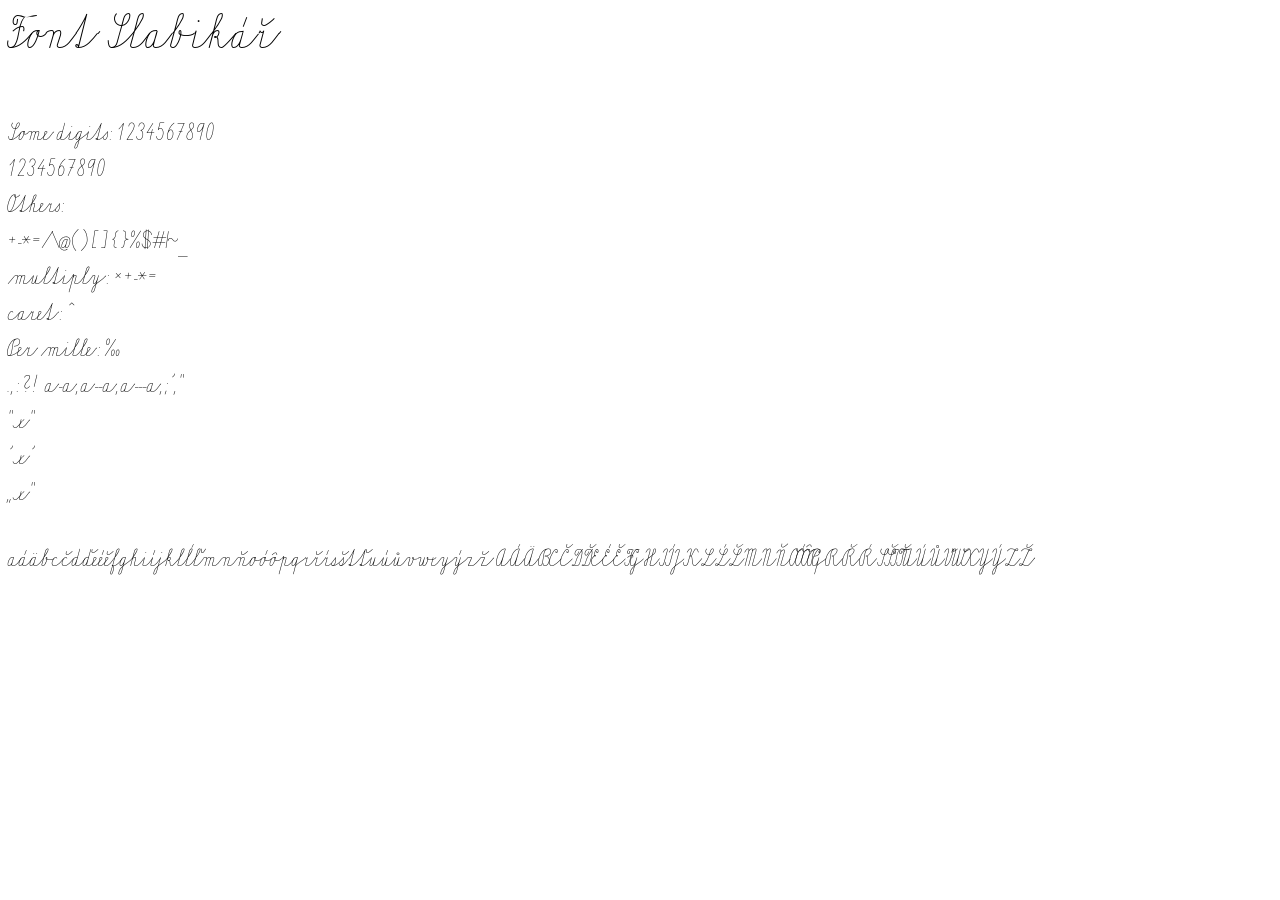
==== docs/index.html @ 59a0665e "Add index.html" ====
<html>
<head>
    <style>
        @font-face {
          font-family: 'Slabikar';
          src: url('Slabikar.otf') format('opentype');
          font-weight: normal;
          font-style: normal;
        }
        body {
          font-size: 30px;
          font-family: Slabikar;
        }

        h1 {
          font-size: 60px;
          font-family: Slabikar;
          font-weight: normal;
        }
    </style>
</head>
<body>
<h1>Font Slabikář</h1>
Some digits: 1234567890<br/>
1234567890<br/>
Others:<br/>
+-*=/\@()[]{}%$#|~_<br/>
multiply: ×+-*=<br/>
caret: ^<br/>
Per mille: ‰<br/>
.,:?!a-a,a--a,a---a,;',"<br/>
"x"<br/>
'x'<br/>
„x“<br/>
<p>
aáäbcčdďeéěfghiíjklĺľmnňoóôpqrřŕsštťuúůvwxyýzž
AÁÄBCČDĎEÉĚFGHIÍJKLĹĽMNŇOÓÔPQRŘŔSŠTŤUÚŮVWXYÝZŽ
</p>
</body>
</html>
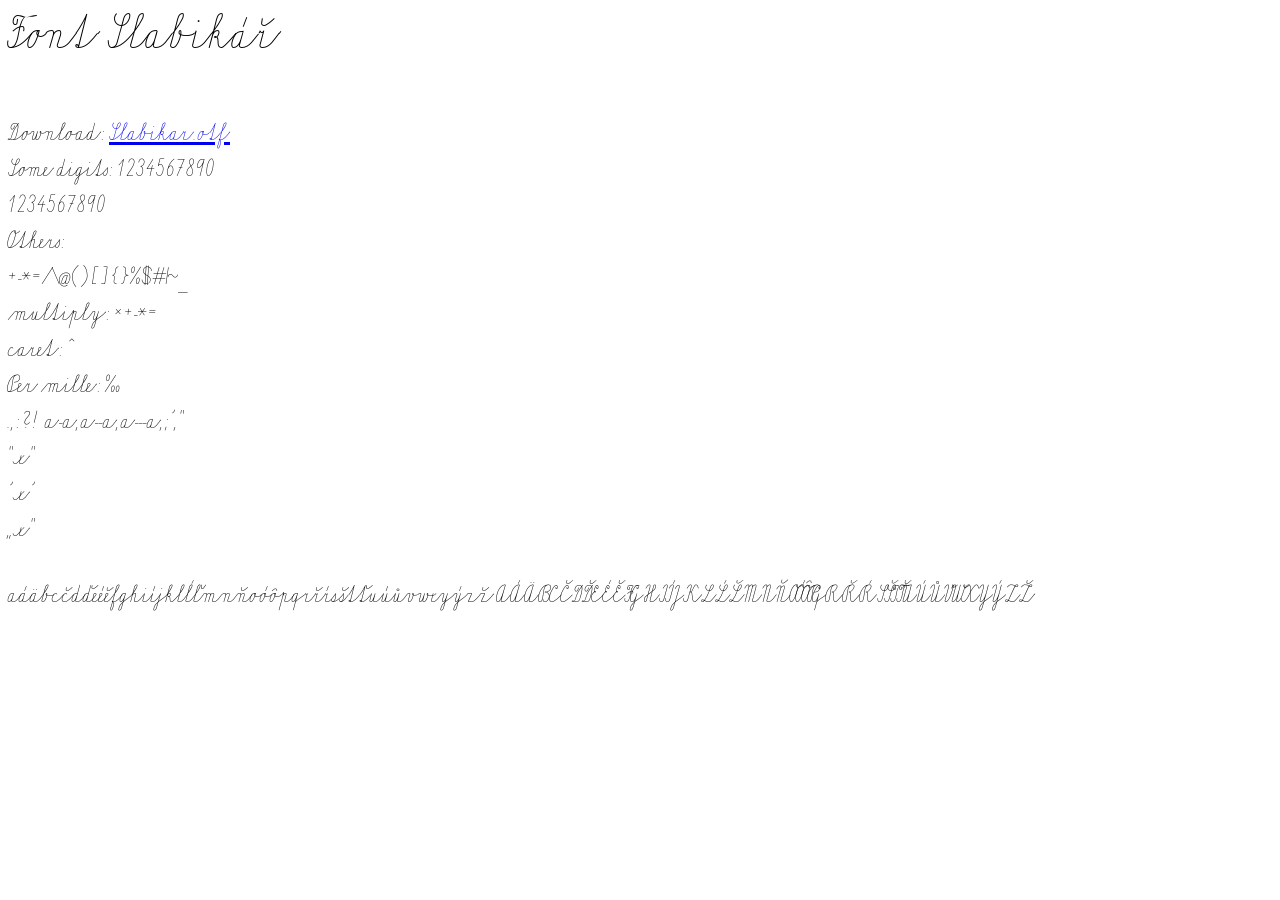
==== commit 2a471033: "Add a link to download" ====
--- a/docs/index.html
+++ b/docs/index.html
@@ -21,6 +21,8 @@
 </head>
 <body>
 <h1>Font Slabikář</h1>
+Download: <a href="Slabikar.otf">Slabikar.otf</a><br/>
+
 Some digits: 1234567890<br/>
 1234567890<br/>
 Others:<br/>
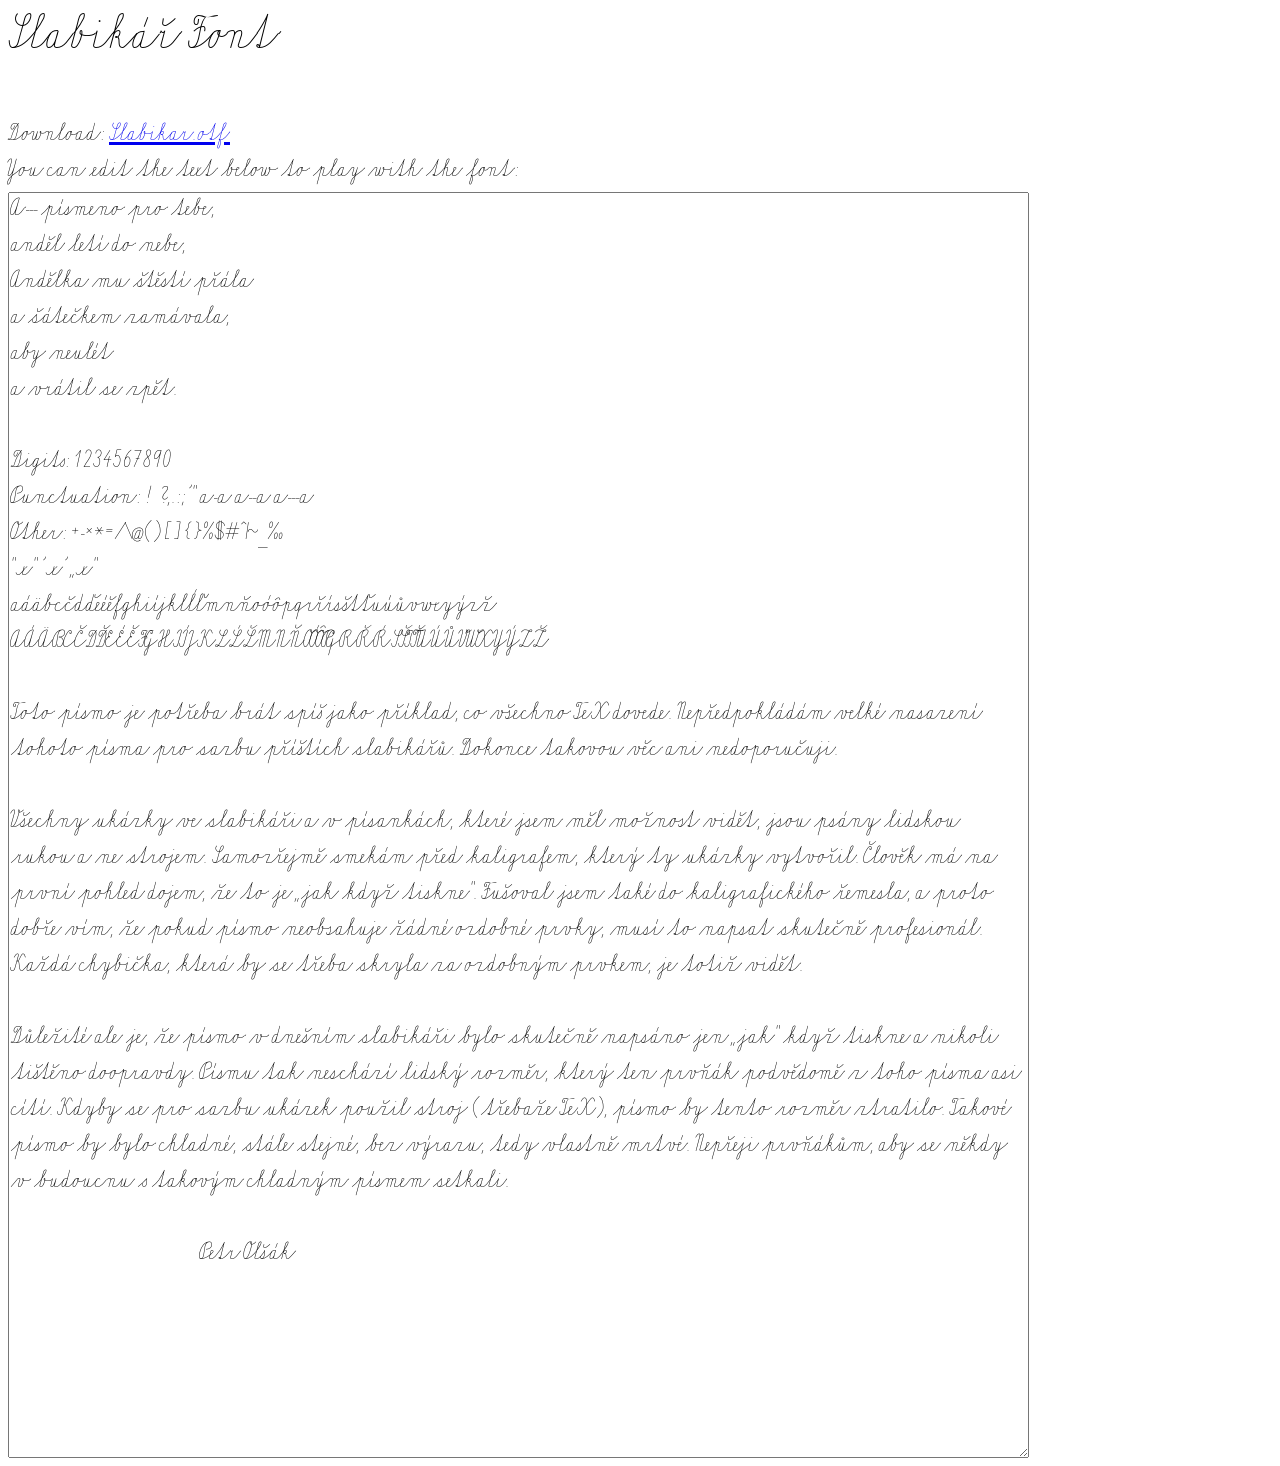
==== commit 5aba07ff: "Add a text area" ====
--- a/docs/index.html
+++ b/docs/index.html
@@ -17,26 +17,39 @@
           font-family: Slabikar;
           font-weight: normal;
         }
+        textarea {
+            font-family: "Slabikar";
+            font-size: 30px;
+        }
     </style>
 </head>
 <body>
-<h1>Font Slabikář</h1>
+<h1>Slabikář Font</h1>
 Download: <a href="Slabikar.otf">Slabikar.otf</a><br/>
 
-Some digits: 1234567890<br/>
-1234567890<br/>
-Others:<br/>
-+-*=/\@()[]{}%$#|~_<br/>
-multiply: ×+-*=<br/>
-caret: ^<br/>
-Per mille: ‰<br/>
-.,:?!a-a,a--a,a---a,;',"<br/>
-"x"<br/>
-'x'<br/>
-„x“<br/>
-<p>
+You can edit the text below to play with the font:<br/>
+<textarea rows="35" cols="100">
+A--- písmeno pro tebe,
+anděl letí do nebe,
+Andělka mu štěstí přála
+a šátečkem zamávala,
+aby neulét
+a vrátil se zpět.
+
+Digits: 1234567890
+Punctuation: !?,.:;'" a-a a--a a---a
+Other: +-×*=/\@()[]{}%$#^|~_‰
+"x" 'x' „x“
 aáäbcčdďeéěfghiíjklĺľmnňoóôpqrřŕsštťuúůvwxyýzž
 AÁÄBCČDĎEÉĚFGHIÍJKLĹĽMNŇOÓÔPQRŘŔSŠTŤUÚŮVWXYÝZŽ
-</p>
+
+Toto písmo je potřeba brát spíš jako příklad, co všechno TeX dovede. Nepředpokládám velké nasazení tohoto písma pro sazbu příštích slabikářů. Dokonce takovou věc ani nedoporučuji.
+
+Všechny ukázky ve slabikáři a v písankách, které jsem měl možnost vidět, jsou psány lidskou rukou a ne strojem. Samozřejmě smekám před kaligrafem, který ty ukázky vytvořil. Člověk má na první pohled dojem, že to je „jak když tiskne“. Fušoval jsem také do kaligrafického řemesla, a proto dobře vím, že pokud písmo neobsahuje žádné ozdobné prvky, musí to napsat skutečně profesionál. Každá chybička, která by se třeba skryla za ozdobným prvkem, je totiž vidět.
+
+Důležité ale je, že písmo v dnešním slabikáři bylo skutečně napsáno jen „jak“ když tiskne a nikoli tištěno doopravdy. Písmu tak neschází lidský rozměr, který ten prvňák podvědomě z toho písma asi cítí. Kdyby se pro sazbu ukázek použil stroj (třebaže TeX), písmo by tento rozměr ztratilo. Takové písmo by bylo chladné, stále stejné, bez výrazu, tedy vlastně mrtvé. Nepřeji prvňákům, aby se někdy v budoucnu s takovým chladným písmem setkali.
+
+                                                               Petr Olšák
+</textarea>
 </body>
 </html>
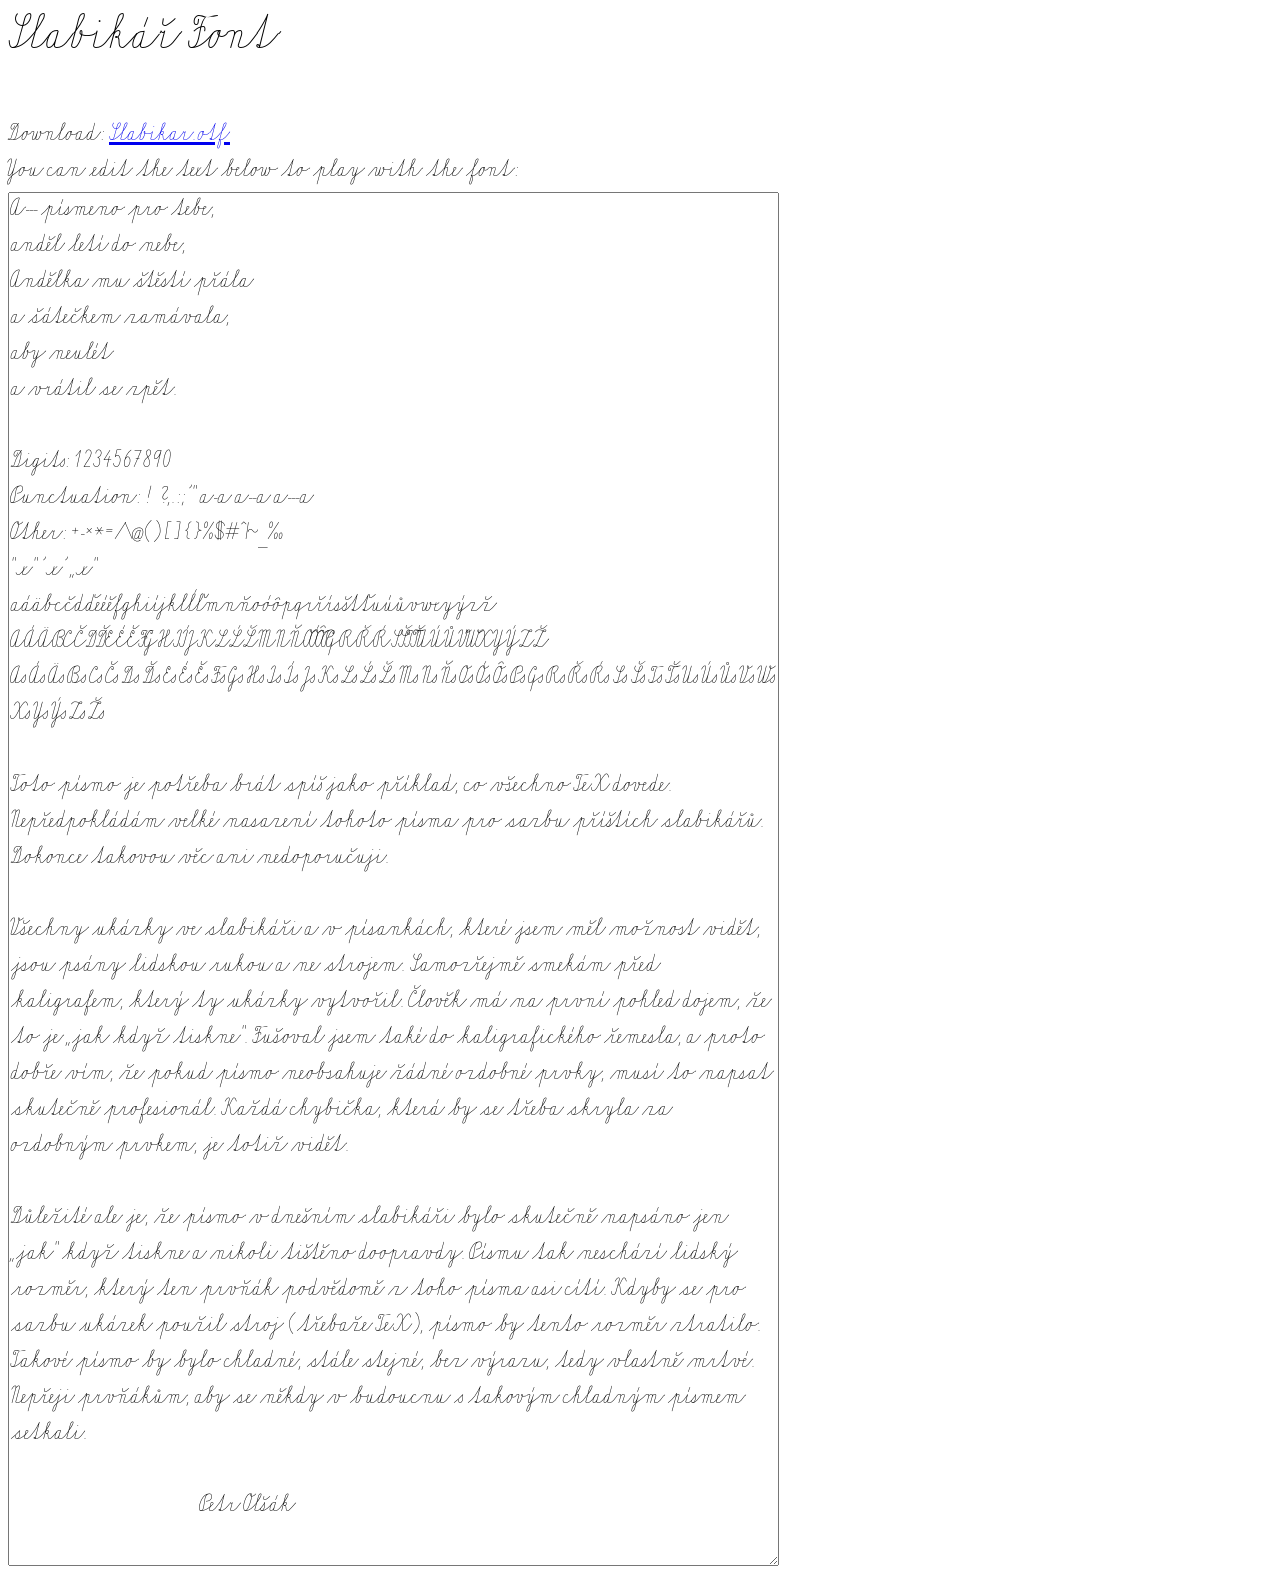
==== commit 4cde97d8: "Use 75 columns Add better uppercase letters." ====
--- a/docs/index.html
+++ b/docs/index.html
@@ -28,7 +28,7 @@
 Download: <a href="Slabikar.otf">Slabikar.otf</a><br/>
 
 You can edit the text below to play with the font:<br/>
-<textarea rows="35" cols="100">
+<textarea rows="38" cols="75">
 A--- písmeno pro tebe,
 anděl letí do nebe,
 Andělka mu štěstí přála
@@ -42,6 +42,7 @@
 "x" 'x' „x“
 aáäbcčdďeéěfghiíjklĺľmnňoóôpqrřŕsštťuúůvwxyýzž
 AÁÄBCČDĎEÉĚFGHIÍJKLĹĽMNŇOÓÔPQRŘŔSŠTŤUÚŮVWXYÝZŽ
+As Ás Äs Bs Cs Čs Ds Ďs Es És Ěs Fs Gs Hs Is Ís Js Ks Ls Ĺs Ľs Ms Ns Ňs Os Ós Ôs Ps Qs Rs Řs Ŕs Ss Šs Ts Ťs Us Ús Ůs Vs Ws Xs Ys Ýs Zs Žs
 
 Toto písmo je potřeba brát spíš jako příklad, co všechno TeX dovede. Nepředpokládám velké nasazení tohoto písma pro sazbu příštích slabikářů. Dokonce takovou věc ani nedoporučuji.
 
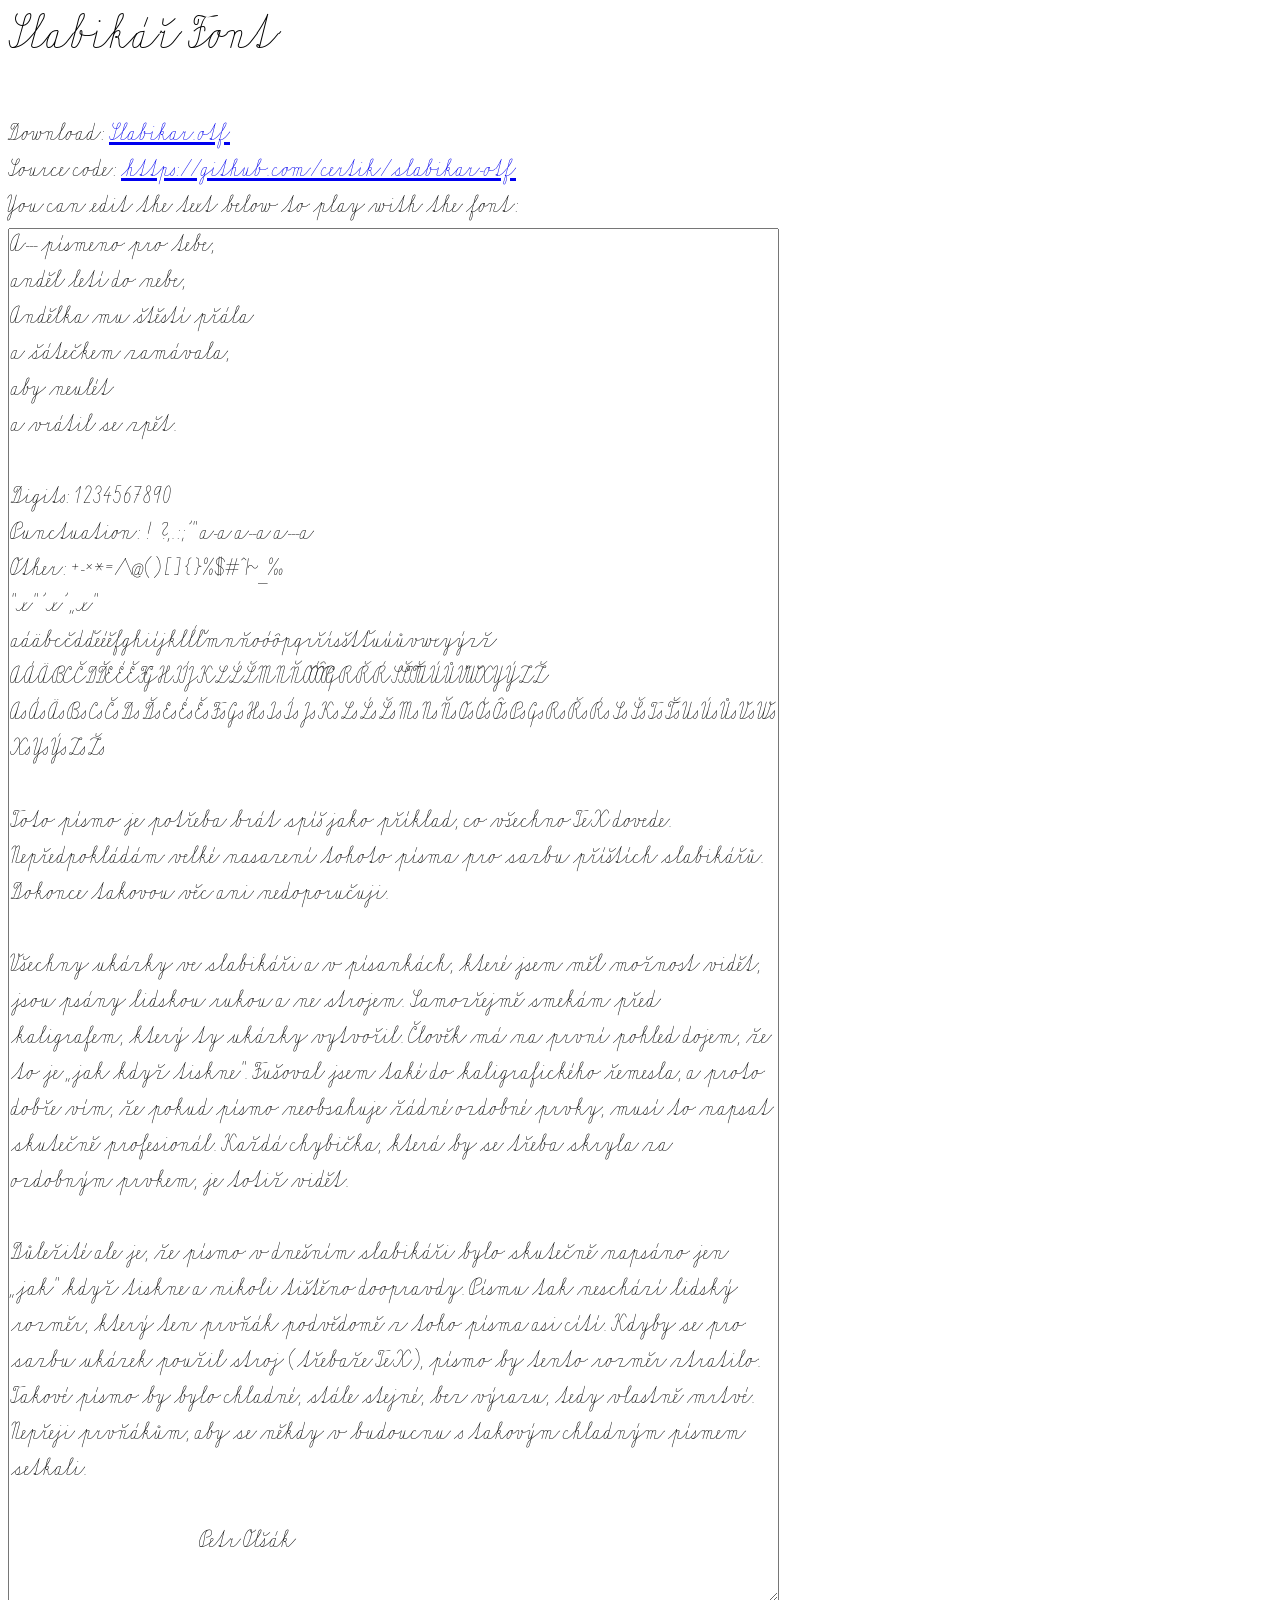
==== commit 39c60853: "Add a link to source code" ====
--- a/docs/index.html
+++ b/docs/index.html
@@ -26,6 +26,7 @@
 <body>
 <h1>Slabikář Font</h1>
 Download: <a href="Slabikar.otf">Slabikar.otf</a><br/>
+Source code: <a href="https://github.com/certik/slabikar-otf">https://github.com/certik/slabikar-otf</a><br/>
 
 You can edit the text below to play with the font:<br/>
 <textarea rows="38" cols="75">
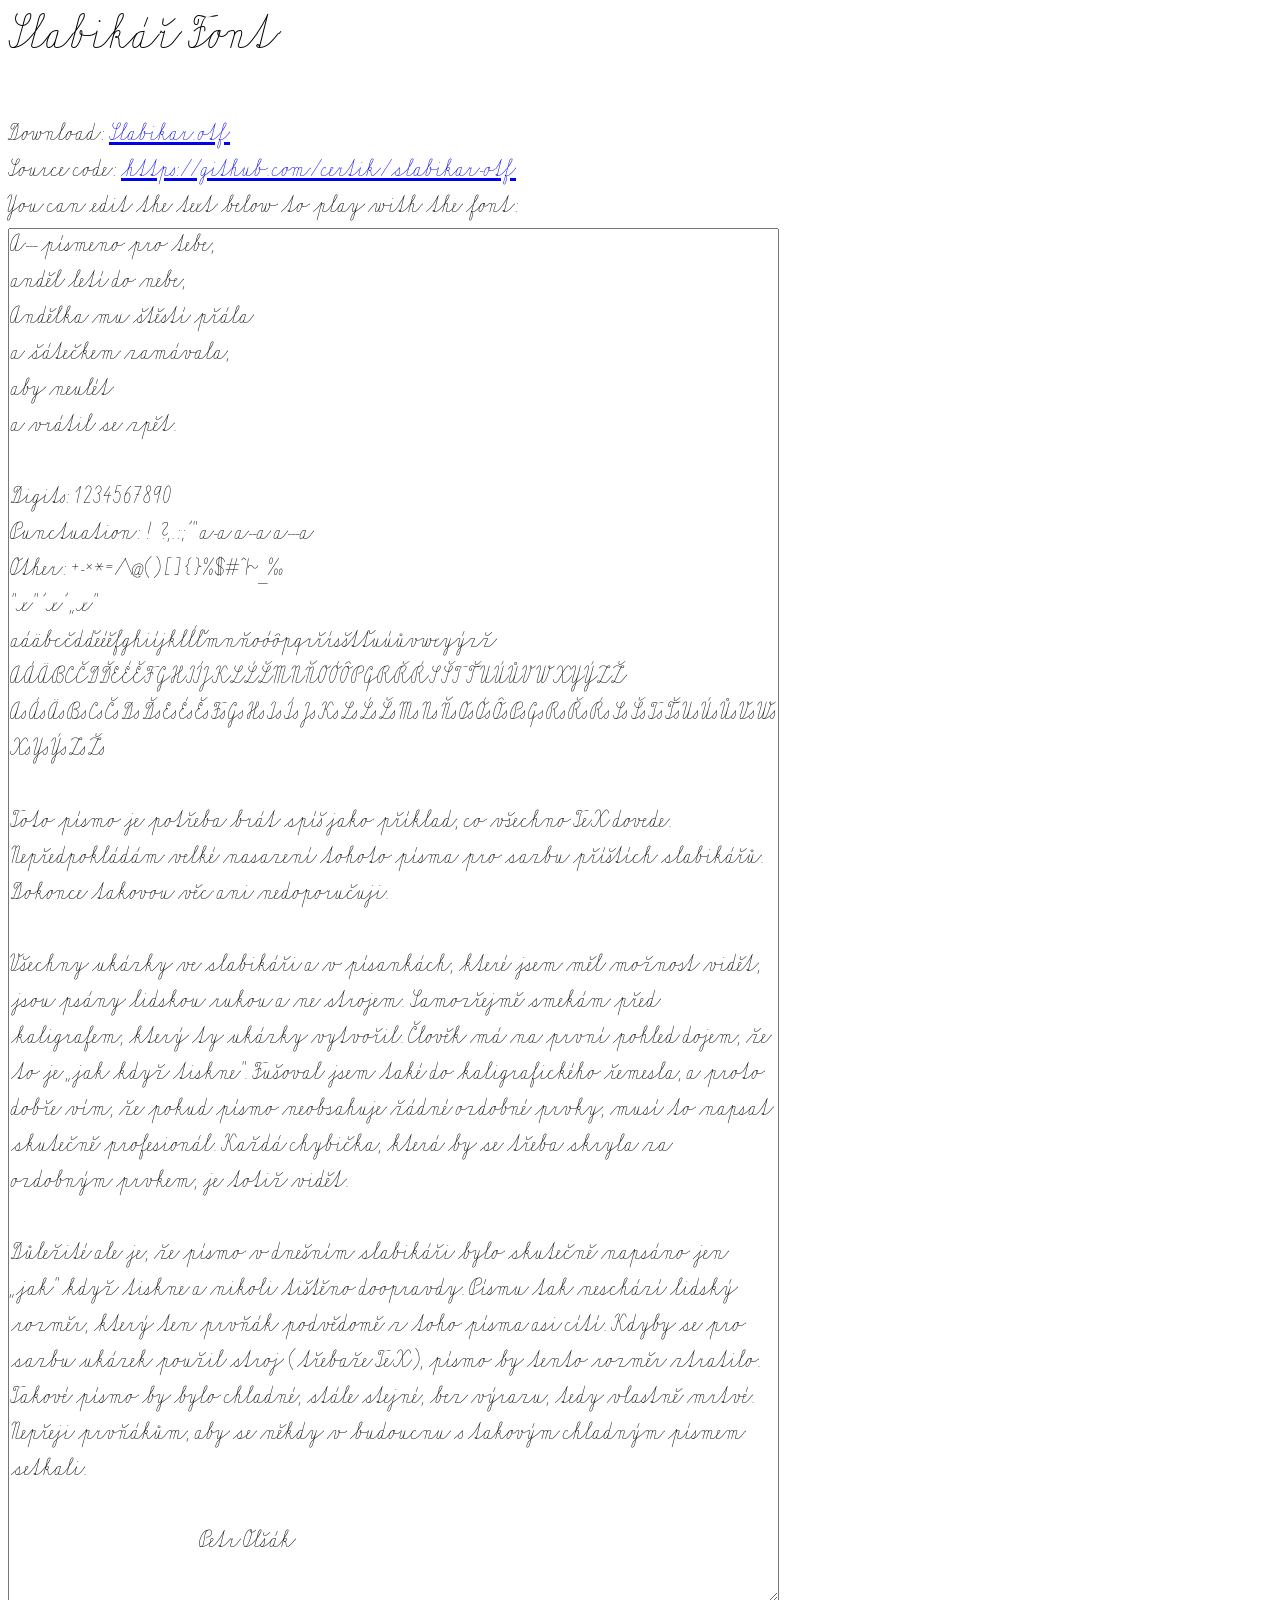
==== commit d1be3572: "Update to the latest main" ====
--- a/docs/index.html
+++ b/docs/index.html
@@ -29,7 +29,7 @@
 Source code: <a href="https://github.com/certik/slabikar-otf">https://github.com/certik/slabikar-otf</a><br/>
 
 You can edit the text below to play with the font:<br/>
-<textarea rows="38" cols="75">
+<textarea rows="38" cols="75" spellcheck="false">
 A--- písmeno pro tebe,
 anděl letí do nebe,
 Andělka mu štěstí přála
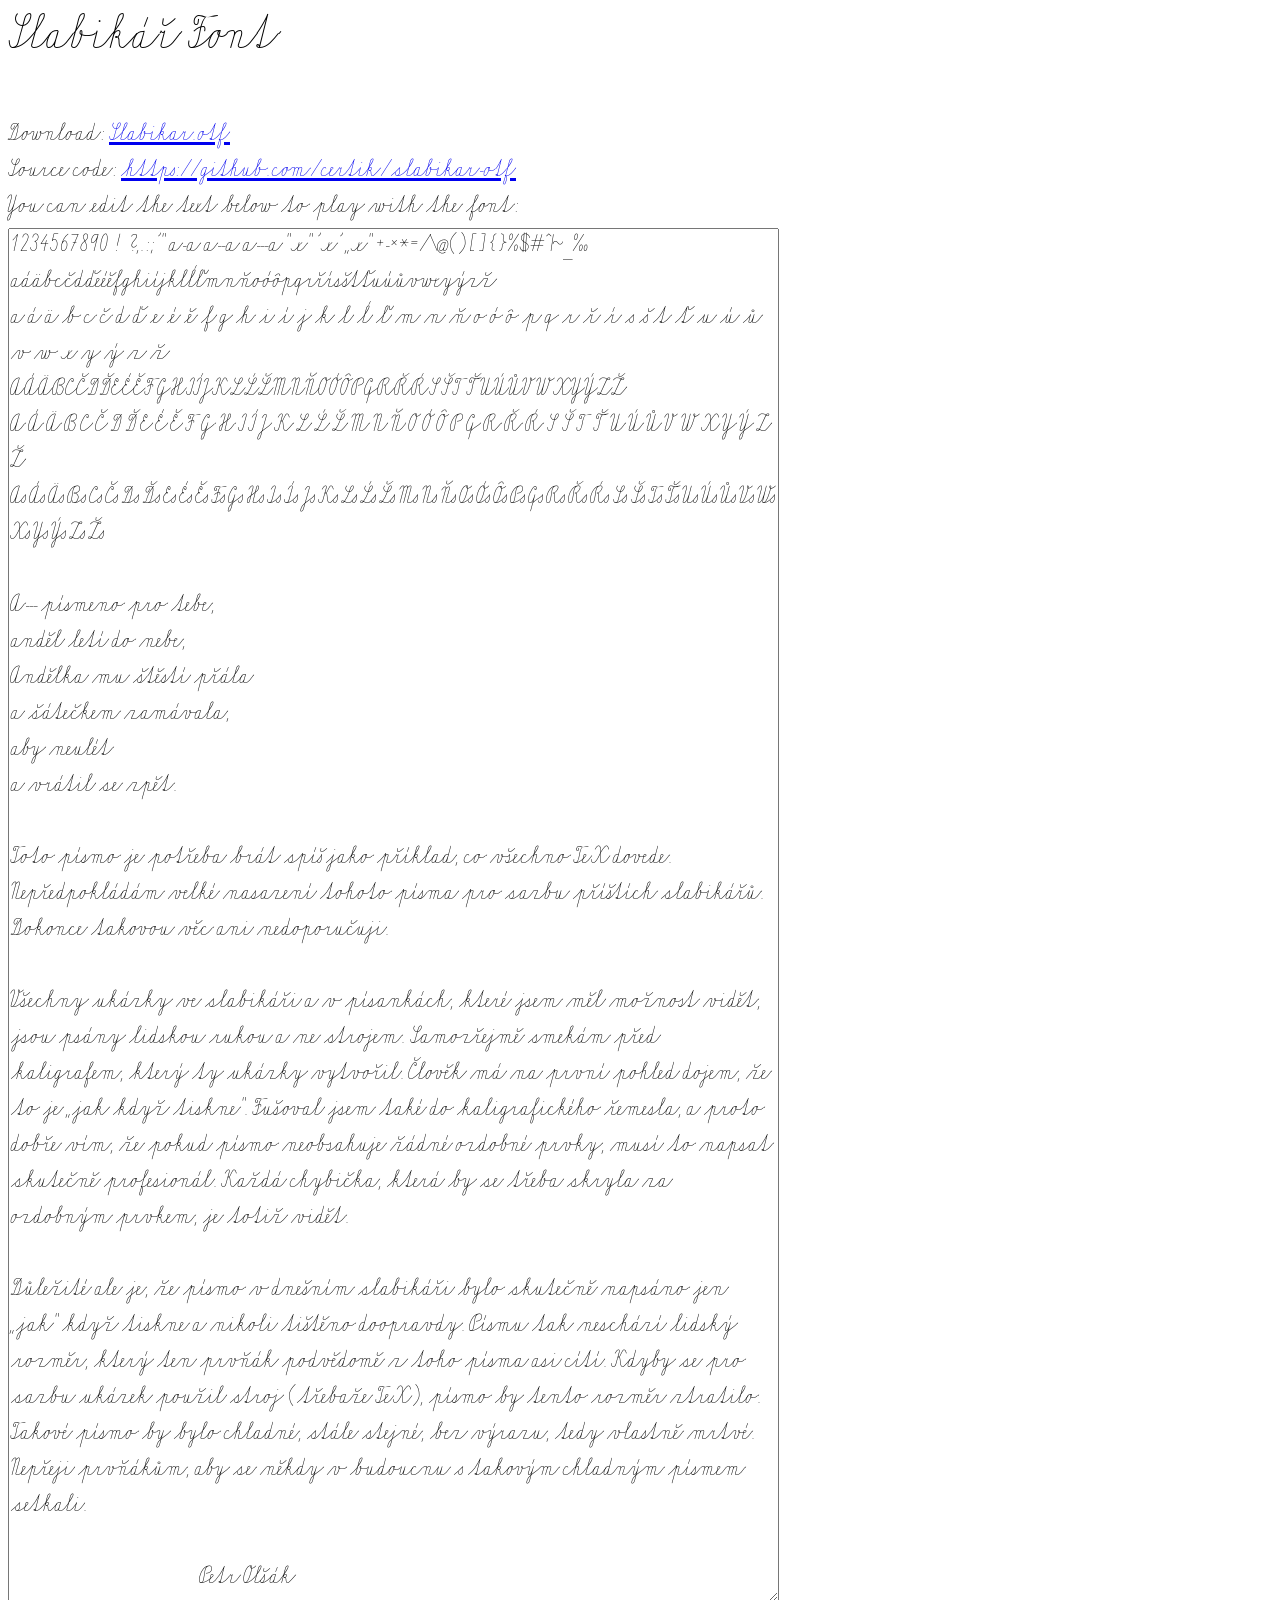
==== commit db4dc16b: "Update to the latest main" ====
--- a/docs/index.html
+++ b/docs/index.html
@@ -27,23 +27,21 @@
 <h1>Slabikář Font</h1>
 Download: <a href="Slabikar.otf">Slabikar.otf</a><br/>
 Source code: <a href="https://github.com/certik/slabikar-otf">https://github.com/certik/slabikar-otf</a><br/>
-
 You can edit the text below to play with the font:<br/>
 <textarea rows="38" cols="75" spellcheck="false">
+1234567890 !?,.:;'" a-a a--a a---a "x" 'x' „x“ +-×*=/\@()[]{}%$#^|~_‰
+aáäbcčdďeéěfghiíjklĺľmnňoóôpqrřŕsštťuúůvwxyýzž
+a á ä b c č d ď e é ě f g h i í j k l ĺ ľ m n ň o ó ô p q r ř ŕ s š t ť u ú ů v w x y ý z ž
+AÁÄBCČDĎEÉĚFGHIÍJKLĹĽMNŇOÓÔPQRŘŔSŠTŤUÚŮVWXYÝZŽ
+A Á Ä B C Č D Ď E É Ě F G H I Í J K L Ĺ Ľ M N Ň O Ó Ô P Q R Ř Ŕ S Š T Ť U Ú Ů V W X Y Ý Z Ž
+As Ás Äs Bs Cs Čs Ds Ďs Es És Ěs Fs Gs Hs Is Ís Js Ks Ls Ĺs Ľs Ms Ns Ňs Os Ós Ôs Ps Qs Rs Řs Ŕs Ss Šs Ts Ťs Us Ús Ůs Vs Ws Xs Ys Ýs Zs Žs
+
 A--- písmeno pro tebe,
 anděl letí do nebe,
 Andělka mu štěstí přála
 a šátečkem zamávala,
 aby neulét
 a vrátil se zpět.
-
-Digits: 1234567890
-Punctuation: !?,.:;'" a-a a--a a---a
-Other: +-×*=/\@()[]{}%$#^|~_‰
-"x" 'x' „x“
-aáäbcčdďeéěfghiíjklĺľmnňoóôpqrřŕsštťuúůvwxyýzž
-AÁÄBCČDĎEÉĚFGHIÍJKLĹĽMNŇOÓÔPQRŘŔSŠTŤUÚŮVWXYÝZŽ
-As Ás Äs Bs Cs Čs Ds Ďs Es És Ěs Fs Gs Hs Is Ís Js Ks Ls Ĺs Ľs Ms Ns Ňs Os Ós Ôs Ps Qs Rs Řs Ŕs Ss Šs Ts Ťs Us Ús Ůs Vs Ws Xs Ys Ýs Zs Žs
 
 Toto písmo je potřeba brát spíš jako příklad, co všechno TeX dovede. Nepředpokládám velké nasazení tohoto písma pro sazbu příštích slabikářů. Dokonce takovou věc ani nedoporučuji.
 
